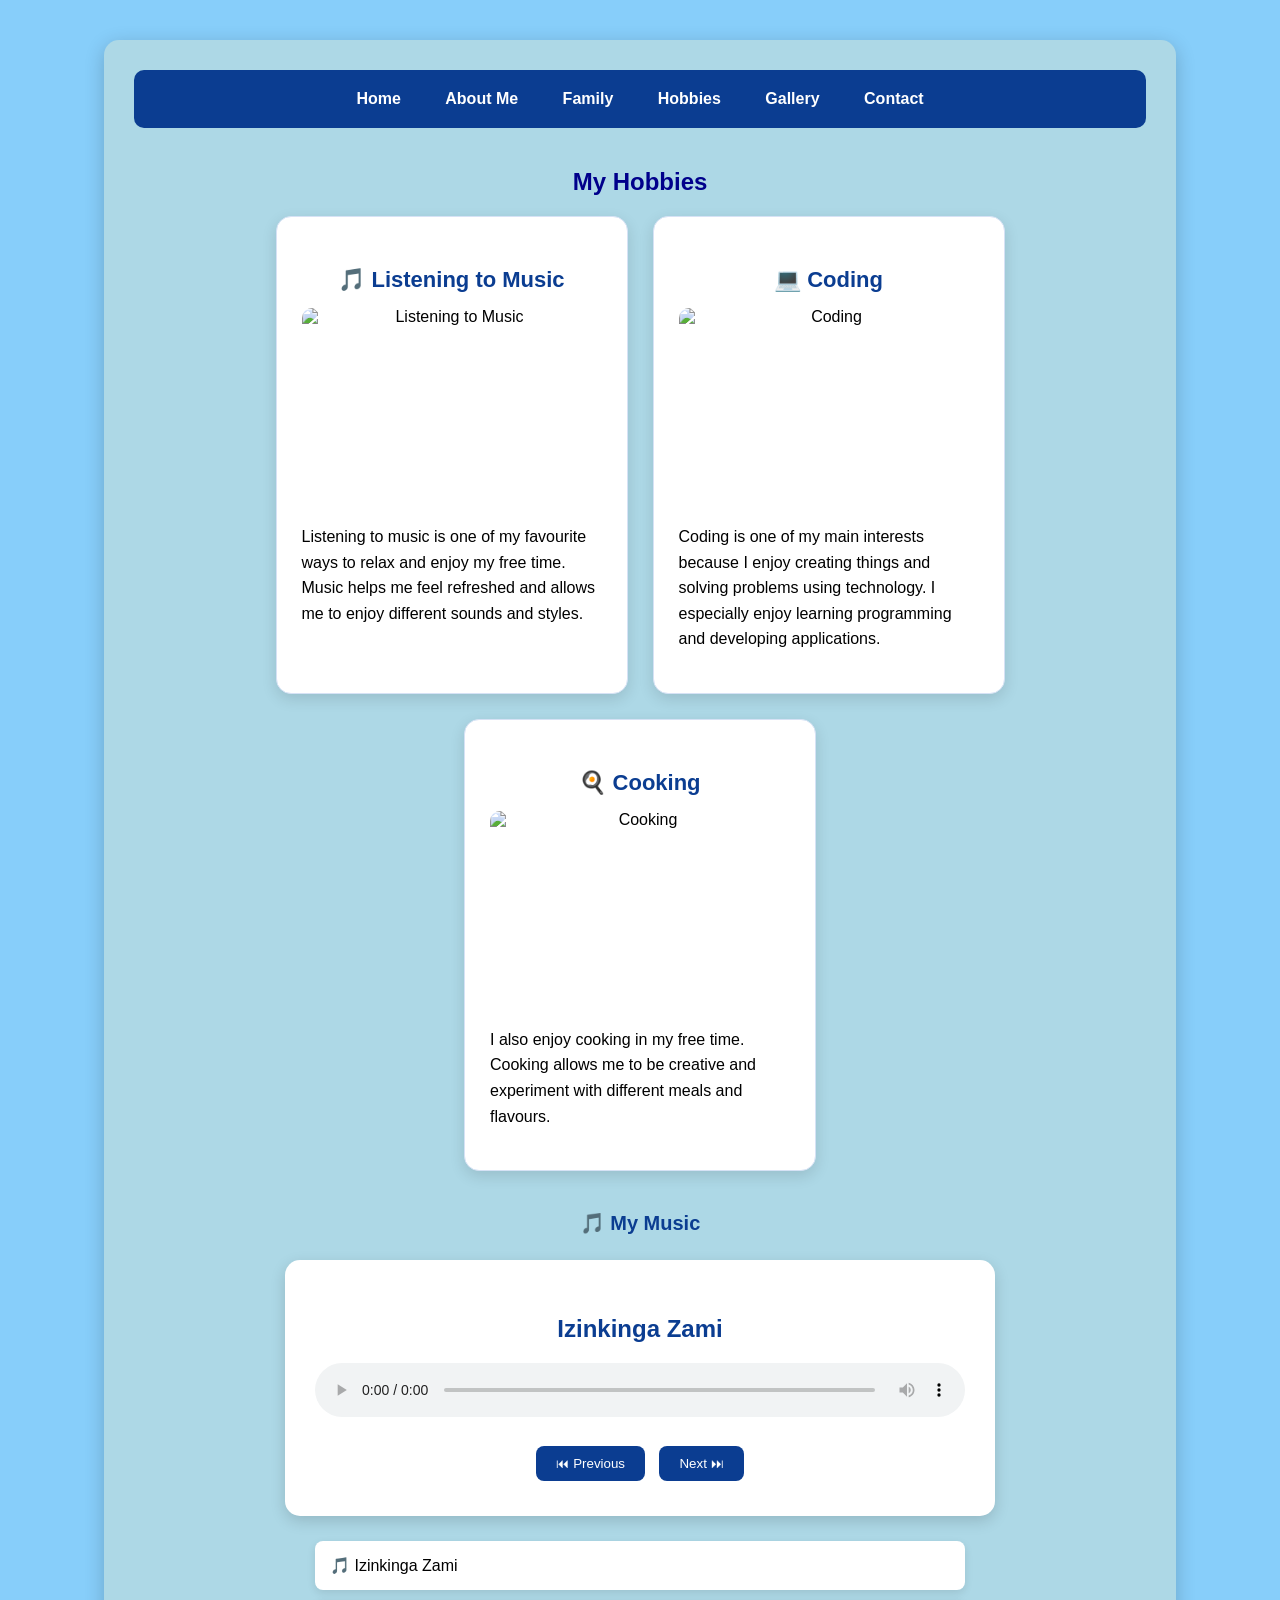
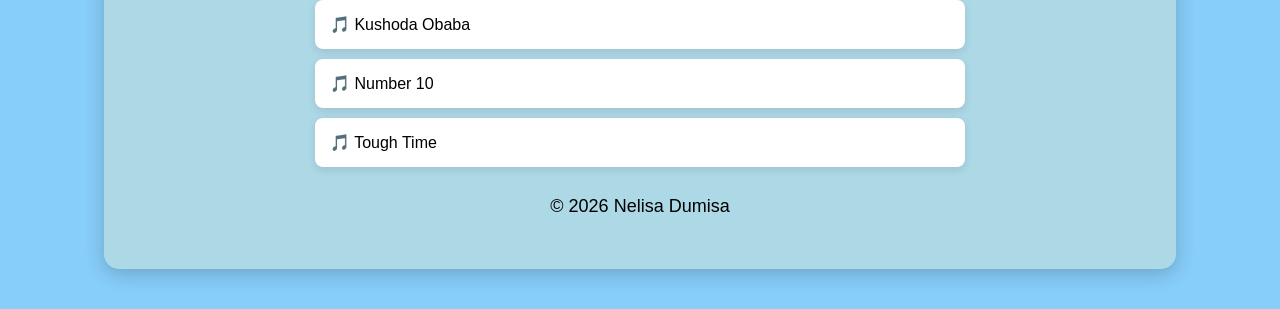
==== hobbies.html @ 66a04b13 "Add files via upload" ====
<!DOCTYPE html>
<html lang="en">

<head>
    <meta charset="UTF-8">
    <meta name="viewport" content="width=device-width, initial-scale=1.0">
    <title>My Hobbies</title>

    <link rel="stylesheet" href="style.css">
</head>

<body>

<div class="container">

    <header>
        <nav>

    <a href="index.html">Home</a>

    <a href="aboutme.html">About Me</a>

    <a href="family.html">Family</a>

    <a href="hobbies.html">Hobbies</a>

    <a href="gallery.html">Gallery</a>

    <a href="contact.html">Contact</a>

        </nav>

       

    </header>
    
    <main>

    <h2>My Hobbies</h2>
    
    <div class="hobby-container">

    <section class="hobby">
    <h3>🎵 Listening to Music</h3>

    <img class="hobby-image" src="Images/Music.png" alt="Listening to Music">

    <p>
        Listening to music is one of my favourite ways to relax and enjoy my free time.
        Music helps me feel refreshed and allows me to enjoy different sounds and styles.
    </p>
    
</section>
    <section class="hobby">
    <h3>💻 Coding</h3>

    <img class="hobby-image" src="Images/Coding.png" alt="Coding">

    <p>
        Coding is one of my main interests because I enjoy creating things and solving
        problems using technology. I especially enjoy learning programming and developing
        applications.
    </p>
    
</section>

    <section class="hobby">
    <h3>🍳 Cooking</h3>

    <img class="hobby-image" src="Images/Cooking.png" alt="Cooking">

    <p>
        I also enjoy cooking in my free time. Cooking allows me to be creative and
        experiment with different meals and flavours.
    </p>
</section>
    </div>
    <section class="music-section">

    <h2>🎵 My Music</h2>

    <div class="music-player">

        <h3 id="song-title">Izinkinga Zami</h3>

        <audio id="audio-player" controls>
            <source src="Music/Izinkinga Zami.mp3" type="audio/mpeg">
        </audio>

        <div class="music-buttons">
            <button onclick="previousSong()">⏮ Previous</button>
            <button onclick="nextSong()">Next ⏭</button>
        </div>

    </div>

    <div class="song-list">

        <button onclick="playSong(0)">🎵 Izinkinga Zami</button>

        <button onclick="playSong(1)">🎵 Kushoda Obaba</button>

        <button onclick="playSong(2)">🎵 Number 10</button>

        <button onclick="playSong(3)">🎵 Tough Time</button>

    </div>

</section>
    </main>

    <footer>
        <p>&copy; 2026 Nelisa Dumisa</p>

    


    </footer>

</div>

<script src="script.js"></script>
<script>

const songs = [
    {
        title: "Izinkinga Zami",
        file: "Music/Izinkinga Zami.mp3"
    },
    {
        title: "Kushoda Obaba",
        file: "Music/Kushoda Obaba.mp3"
    },
    {
        title: "Number 10",
        file: "Music/Number 10.mp3"
    },
    {
        title: "Tough Time",
        file: "Music/Tough Time.mp3"
    }
];

let currentSong = 0;

const audioPlayer = document.getElementById("audio-player");
const songTitle = document.getElementById("song-title");

function playSong(index) {

    currentSong = index;

    songTitle.textContent = songs[currentSong].title;

    audioPlayer.src = songs[currentSong].file;

    audioPlayer.play();

}

function nextSong() {

    currentSong++;

    if (currentSong >= songs.length) {
        currentSong = 0;
    }

    playSong(currentSong);

}

function previousSong() {

    currentSong--;

    if (currentSong < 0) {
        currentSong = songs.length - 1;
    }

    playSong(currentSong);

}

audioPlayer.addEventListener("ended", function() {
    nextSong();
});

</script>
</body>

</html>
---- style.css ----
body{
    background-color: lightskyblue;
    font-family: Arial;
    text-align:center;
}
h1{
    color: darkblue;
    
}
h2{
    color:darkblue;
    margin-top:40px;
}
h3{
    color: #0b3d91;
    margin-top: 25px;
}
img{
    width:250px;
     margin-top:20px;
    margin-bottom:20px;
}
ul{
    list-style-type: none;
}
.container{
    width: 80%;
    max-width: 1200px;
    margin: 40px auto;
    background-color: lightblue;
    padding: 30px;
    border-radius: 15px;

     box-shadow:0px 5px 20px rgba(0,0,0,0.2);
}
nav{
    background-color: #0b3d91;
    padding: 20px;
    border-radius: 10px;
    margin-bottom: 30px;
}
nav a{
    color: white;
    text-decoration: none;
    margin: 20px;
    font-weight: bold;
}
nav a:hover{
    color: #ff4d4d;
}
p{
    font-size:18px;
    line-height:1.6;
}
.family-gallery{
    display: grid;
    grid-template-columns: repeat(3, 1fr);
    justify-content: center;
    gap: 20px;
    margin: 20px;
}

.family-gallery img{
    width: 100%;
    height: 400px;
    object-fit: cover;
    border-radius: 10px;
    box-shadow: 0 4px 10px rgba(0,0,0,0.2);
}
.family-gallery img:hover {
    transform: scale(1.03);
    transition: 0.3s ease;
}
.hobby-image {
    width: 250px;
    height: 200px;
    object-fit: cover;
    display: block;
    margin: 15px auto;
}
main {
    text-align: center;
}

.hobby-container {
    display: flex;
    justify-content: center;
    gap: 25px;
    flex-wrap: wrap;
}

.hobby {
    width: 250px;
    padding: 20px;
    background-color: #f5f8ff;
    border: 1px solid #d6e2f5;
    box-shadow: 0 4px 10px rgba(0, 0, 0, 0.15);
}
.hobby:hover {
    transform: translateY(-5px);
    transition: 0.3s;
}
.hobby h3 {
    color: #0b3d91;
    margin-bottom: 15px;
}

.hobby p {
    line-height: 1.6;
    text-align: left;
}

@media (max-width: 768px) {

    .hobby-container {
        flex-direction: column;
        align-items: center;
    }

    .hobby {
        width: 90%;
        max-width: 300px;
    }

}
.gallery {
    display: grid;
    grid-template-columns: repeat(3, 1fr);
    gap: 20px;
    margin-top: 30px;
}

.gallery img {
    width: 100%;
    height: 500px;
    object-fit: cover;
    display: block;
    border-radius: 8px;
    box-shadow: 0 4px 10px rgba(0, 0, 0, 0.15);
}
.gallery img {
    transition: transform 0.3s ease;
}

.gallery img:hover {
    transform: scale(1.03);
}
form {
    max-width: 500px;
    margin: 20px auto;
    text-align: left;
}

form label {
    display: block;
    margin-top: 15px;
    font-weight: bold;
}

form input,
form textarea {
    width: 100%;
    padding: 10px;
    margin-top: 5px;
    border: 1px solid #ccc;
    border-radius: 6px;
    box-sizing: border-box;
    font-family: Arial, sans-serif;
}

form textarea {
    height: 120px;
    resize: vertical;
}

form button {
    margin-top: 20px;
    padding: 10px 25px;
    background-color: #0b3d91;
    color: white;
    border: none;
    border-radius: 6px;
    cursor: pointer;
    font-weight: bold;
}

form button:hover {
    background-color: #082f70;
}
#formMessage.error {
    color: red;
    font-weight: bold;
}

#formMessage.success {
    color: green;
    font-weight: bold;
}
table {
    width: 100%;
    max-width: 700px;
    margin: 25px auto;
    border-collapse: collapse;
    text-align: left;
}

th {
    background-color: #0b3d91;
    color: white;
    padding: 12px;
}

td {
    padding: 12px;
    border: 1px solid #ddd;
}

tr:nth-child(even) {
    background-color: #f2f6fb;
}

tr:hover {
    background-color: #e8eef7;
}
#welcomeButton {
    background-color: #0b3d91;
    color: white;
    border: none;
    padding: 12px 25px;
    font-size: 10px;
    font-weight: bold;
    border-radius: 6px;
    cursor: pointer;
    margin-top: 10px;
    transition: 0.3s ease;
}

#welcomeButton:hover {
    background-color: #082f70;
    transform: translateY(-2px);
}
.intro-title {
    color: black;
    font-size: 20px;
    margin-top: 30px;
    margin-bottom: 15px;
}
.profile-photo {
    width: 500px;
    height: 400px;
    object-fit: cover;
    display: block;
    margin: 20px auto;
    border-radius: 10px;
}
.music-section {
    margin-top: 40px;
    text-align: center;
}

.music-section h2 {
    color: #0b3d91;
    font-size: 20px;
}

.music-section p {
    font-size: 17px;
    margin-bottom: 25px;
}

.song {
    background: white;
    padding: 20px;
    margin: 20px auto;
    max-width: 600px;
    border-radius: 12px;
    box-shadow: 0 4px 10px rgba(0, 0, 0, 0.1);
}

.song h3 {
    color: #0b3d91;
    margin-bottom: 15px;
}

.song audio {
    width: 100%;
}
.music-player {
    background: white;
    padding: 30px;
    margin: 25px auto;
    max-width: 650px;
    border-radius: 15px;
    box-shadow: 0 5px 15px rgba(0, 0, 0, 0.15);
}

.music-player h3 {
    color: #0b3d91;
    font-size: 24px;
    margin-bottom: 20px;
}

.music-player audio {
    width: 100%;
}

.music-buttons {
    margin-top: 20px;
}

.music-buttons button {
    background-color: #0b3d91;
    color: white;
    border: none;
    padding: 10px 20px;
    margin: 5px;
    border-radius: 8px;
    cursor: pointer;
}

.music-buttons button:hover {
    opacity: 0.85;
}

.song-list {
    max-width: 650px;
    margin: 25px auto;
}

.song-list button {
    display: block;
    width: 100%;
    background: white;
    border: none;
    padding: 15px;
    margin: 10px 0;
    text-align: left;
    font-size: 16px;
    border-radius: 8px;
    cursor: pointer;
    box-shadow: 0 3px 8px rgba(0, 0, 0, 0.1);
}

.song-list button:hover {
    background-color: #f0f4ff;
    color: #0b3d91;
}
.hobbies-intro {
    text-align: center;
    max-width: 750px;
    margin: 0 auto 30px;
    font-size: 17px;
    line-height: 1.6;
}
.hobby-container {
    display: flex;
    flex-wrap: wrap;
    justify-content: center;
    gap: 25px;
}

.hobby {
    background-color: white;
    padding: 25px;
    width: 300px;
    border-radius: 15px;
    text-align: center;
    box-shadow: 0 5px 15px rgba(0, 0, 0, 0.12);
}

.hobby h3 {
    color: #0b3d91;
    font-size: 22px;
    margin-bottom: 15px;
}

.hobby p {
    line-height: 1.6;
    font-size: 16px;
}

.hobby-image {
    width: 100%;
    height: 200px;
    object-fit: cover;
    border-radius: 10px;
}
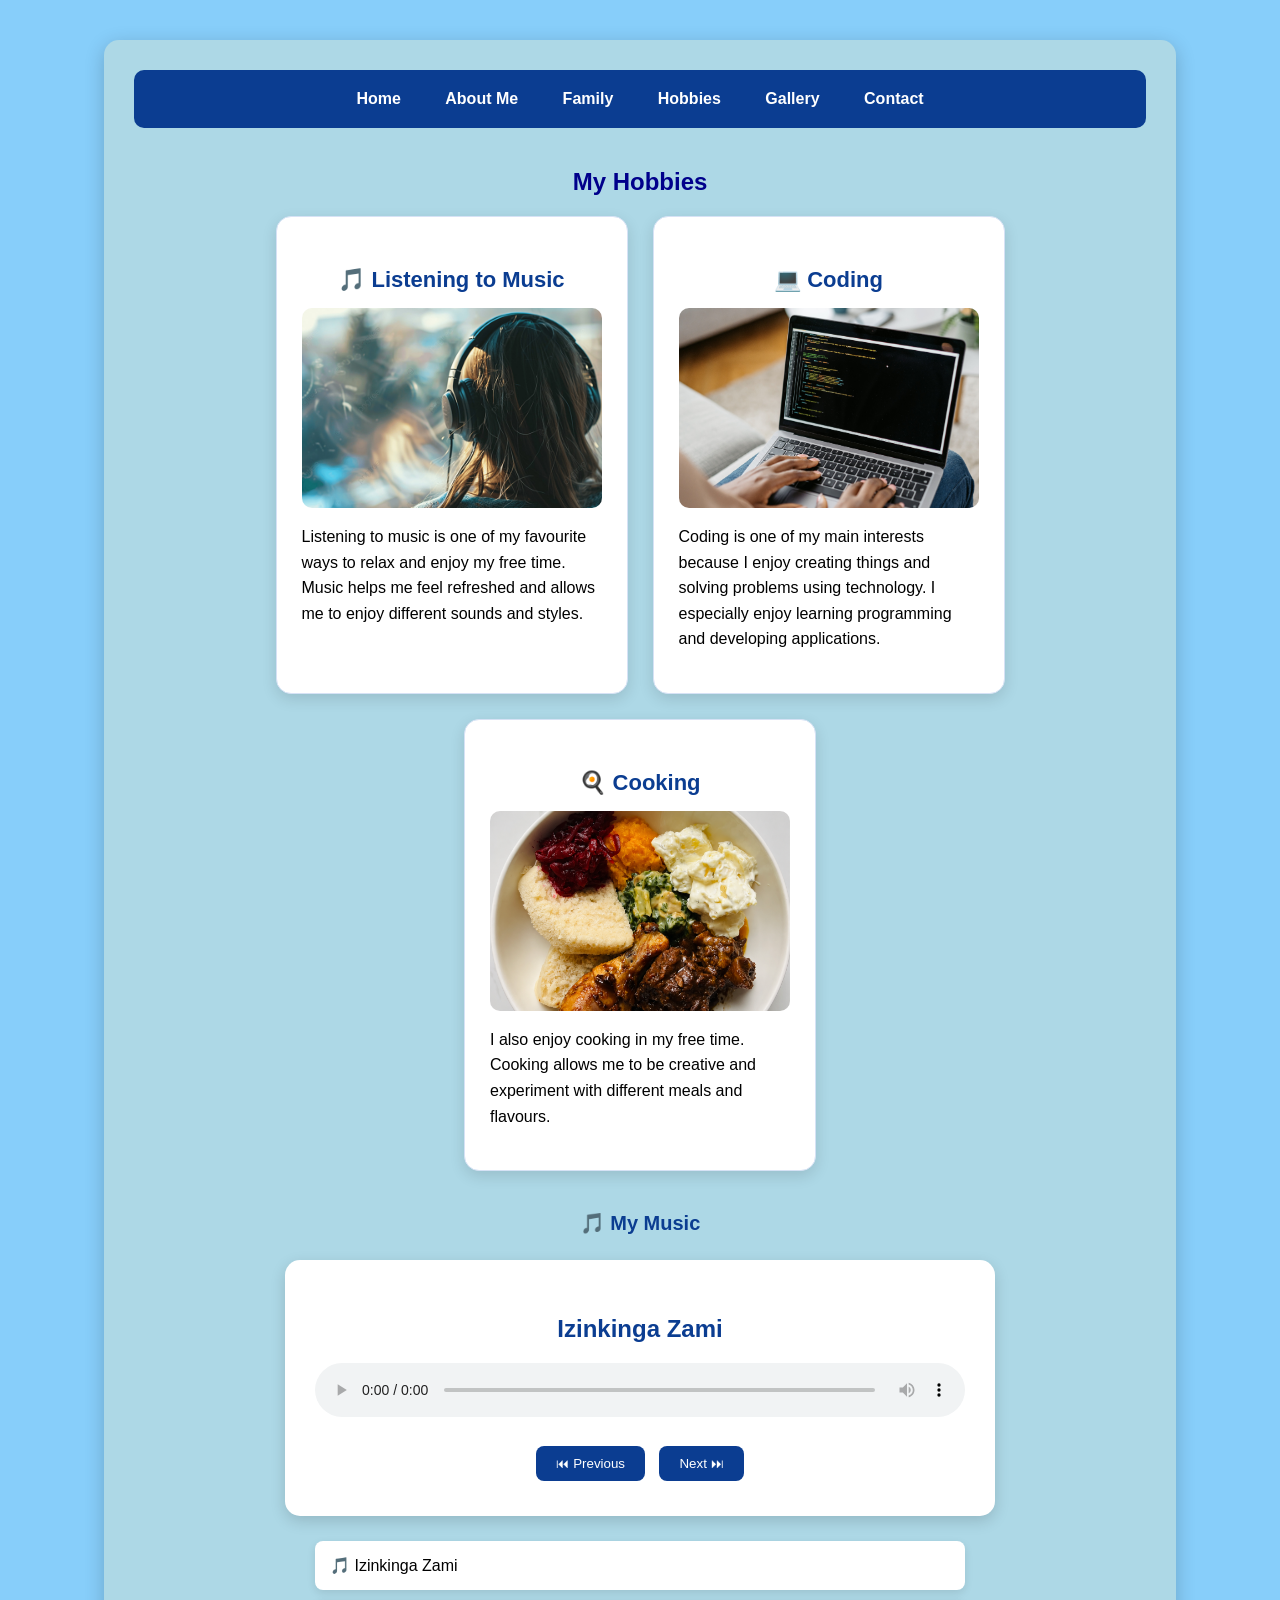
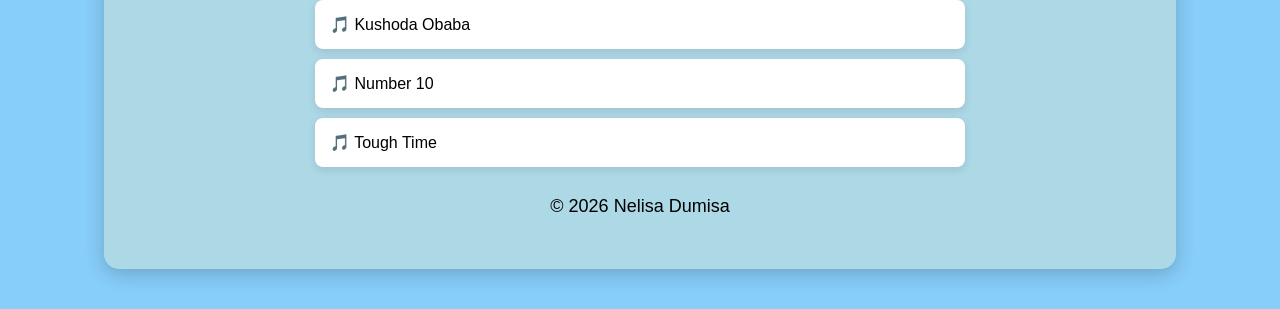
==== commit 53abf92f: "Add files via upload" ====
--- a/hobbies.html
+++ b/hobbies.html
@@ -83,8 +83,7 @@
 
         <h3 id="song-title">Izinkinga Zami</h3>
 
-        <audio id="audio-player" controls>
-            <source src="Music/Izinkinga Zami.mp3" type="audio/mpeg">
+        <audio id="audio-player" controls src="Music/Izinkinga%20Zami.mp3">
         </audio>
 
         <div class="music-buttons">
